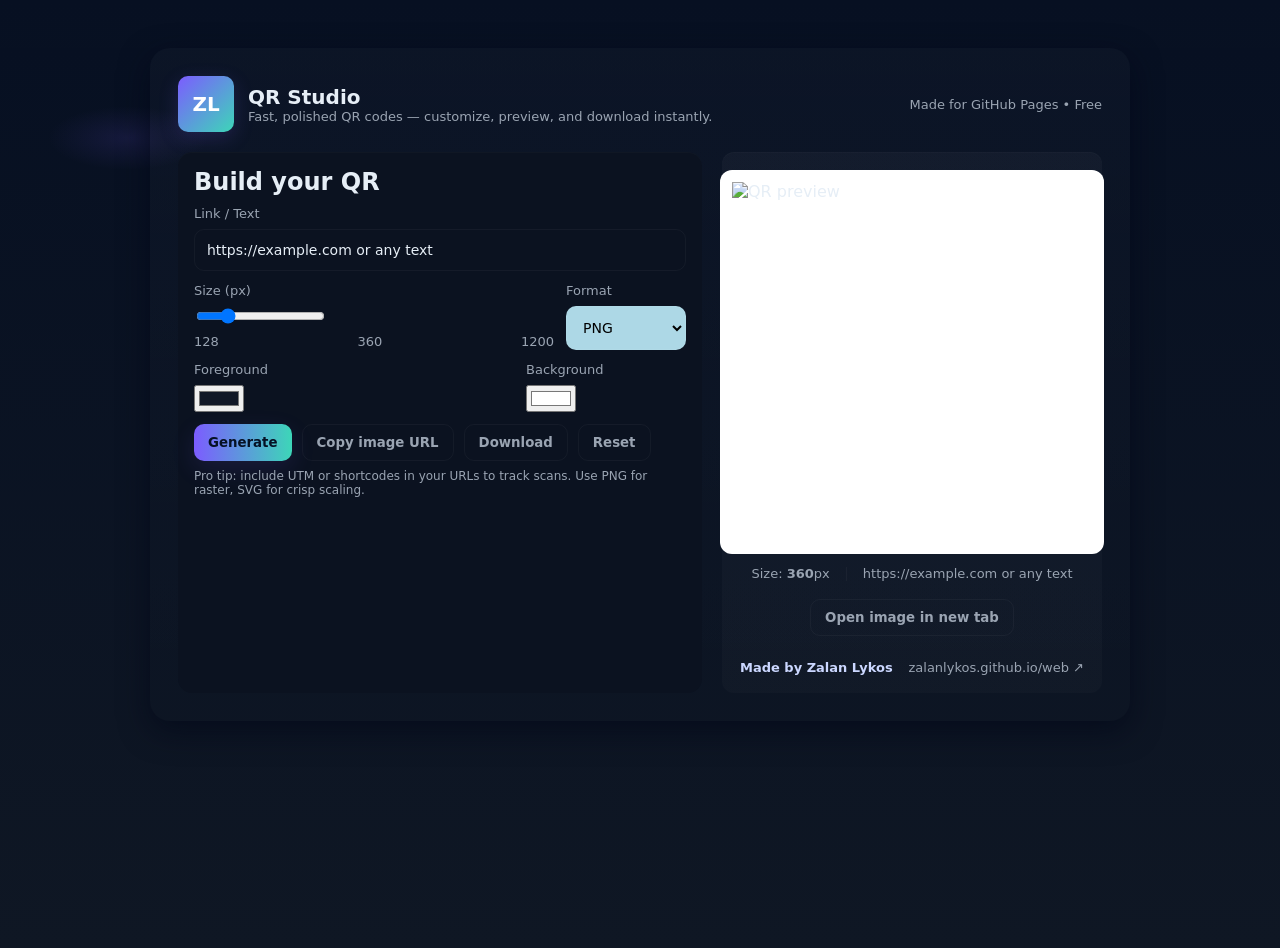
==== index.html @ c730109d "Update and rename qrcodegen.html to index.html" ====
<!doctype html>
<html lang="en">
<head>
  <meta charset="utf-8" />
  <meta name="viewport" content="width=device-width,initial-scale=1" />
  <title>QR Studio — Zalan Lykos</title>
	<meta name="viewport" content="width=device-width, initial-scale=1.0">

  <!-- Social sharing preview -->
  <meta property="og:title" content="Fancy QR Code Generator - Zalan Lykos">
  <meta property="og:description" content="A cool and modern QR code generator made by Zalan Lykos.">
  <meta property="og:type" content="website">
  <meta property="og:url" content="https://zalanlykos.github.io/web/">
  <meta name="description" content="Create beautiful, customizable QR codes — fast. Made by Zalan Lykos." />
  <style>
    :root{
      --bg:#0f1724; --card:#0b1220; --muted:#9aa4b2; --accent:#7c5cff;
      --glass: rgba(255,255,255,0.03);
      --radius:16px;
      --glass-2: rgba(255,255,255,0.02);
    }
    *{box-sizing:border-box;font-family:Inter,ui-sans-serif,system-ui,Segoe UI,Roboto,'Helvetica Neue',Arial;}
    html,body{height:100%;margin:0;background:
      radial-gradient(1000px 400px at 10% 10%, rgba(124,92,255,0.12), transparent 8%),
      linear-gradient(180deg,#071022 0%, var(--bg) 100%); color:#e6eef6;}
    .wrap{max-width:980px;margin:48px auto;padding:28px;border-radius:20px;background:linear-gradient(180deg, rgba(255,255,255,0.02), transparent);box-shadow:0 10px 30px rgba(2,6,23,0.6);}
    .header{display:flex;gap:16px;align-items:center;justify-content:space-between;margin-bottom:20px}
    .brand{display:flex;gap:14px;align-items:center}
    .logo{
      width:56px;height:56px;border-radius:10px;
      background:linear-gradient(135deg,var(--accent),#3dd6b8);
      display:flex;align-items:center;justify-content:center;font-weight:700;color:#fff;font-size:20px;box-shadow:0 6px 20px rgba(124,92,255,0.18);
    }
    h1{font-size:20px;margin:0}
    p.lead{margin:0;color:var(--muted);font-size:13px}
    .grid{display:grid;grid-template-columns:1fr 380px;gap:20px;margin-top:14px}
    .card{background:var(--card);border-radius:14px;padding:16px;box-shadow:inset 0 1px 0 rgba(255,255,255,0.02)}
    label{font-size:13px;color:var(--muted);display:block;margin-bottom:8px}
    input[type="text"], select, textarea {width:100%;padding:12px;border-radius:10px;border:1px solid rgba(255,255,255,0.04);background:transparent;color:inherit;font-size:14px}
    .row{display:flex;gap:12px;align-items:center}
    .small{font-size:13px;color:var(--muted)}
    .controls{display:flex;gap:10px;margin-top:12px;flex-wrap:wrap}
    button{background:linear-gradient(90deg,var(--accent),#3dd6b8);border:none;color:#051125;padding:10px 14px;border-radius:10px;font-weight:600;cursor:pointer;box-shadow:0 8px 24px rgba(124,92,255,0.12)}
    button.ghost{background:transparent;border:1px solid rgba(255,255,255,0.04);color:var(--muted);box-shadow:none}
    .preview{display:flex;flex-direction:column;align-items:center;gap:12px;padding:18px;border-radius:12px;background:linear-gradient(180deg,var(--glass),var(--glass-2));min-height:360px;justify-content:center}
    .qrwrap{background:#fff;padding:12px;border-radius:12px}
    .meta{display:flex;gap:8px;align-items:center;justify-content:center;color:var(--muted);font-size:13px}
    footer{margin-top:18px;display:flex;align-items:center;justify-content:space-between;color:var(--muted);font-size:13px}
    .stamp{font-weight:600;font-size:13px;color:#cbd7ff}
    a.smalllink{color:var(--muted);text-decoration:none;font-size:13px}
    .hint{font-size:12px;color:var(--muted);margin-top:8px}
    /* responsive */
    @media (max-width:900px){.grid{grid-template-columns:1fr;}.preview{min-height:260px}}
  </style>
</head>
<body>
  <main class="wrap" role="main">
    <div class="header">
      <div class="brand">
        <div class="logo">ZL</div>
        <div>
          <h1>QR Studio</h1>
          <p class="lead">Fast, polished QR codes — customize, preview, and download instantly.</p>
        </div>
      </div>
      <div style="text-align:right">
        <div class="small">Made for GitHub Pages • Free</div>
        
      </div>
    </div>

    <div class="grid">
      <section class="card" aria-labelledby="build-title">
        <h2 id="build-title" style="margin:0 0 10px 0">Build your QR</h2>

        <label for="data">Link / Text</label>
        <input id="data" type="text" placeholder="https://example.com or any text" value="https://example.com or any text" />

        <div style="display:flex;gap:12px;margin-top:12px">
          <div style="flex:1">
            <label for="size">Size (px)</label>
            <input id="size" type="range" min="128" max="1200" value="360" oninput="sizeOut.textContent=this.value" />
            <div class="row" style="justify-content:space-between;margin-top:6px">
              <div class="small">128</div>
              <div class="small">360</div>
              <div class="small">1200</div>
            </div>
          </div>
          <div style="width:120px">
            <label for="format">Format</label>
            <select id="format" style="color:black; background-color:lightblue;">
              <option value="png">PNG</option>
              <option value="svg">SVG</option>
            </select>
          </div>
        </div>

        <div style="display:flex;gap:12px;margin-top:12px;align-items:center">
          <div style="flex:1">
            <label for="fg">Foreground</label>
            <input id="fg" type="color" value="#111827" />
          </div>
          <div style="width:160px">
            <label for="bg">Background</label>
            <input id="bg" type="color" value="#ffffff" />
          </div>
        </div>

        <div class="controls">
          <button id="gen">Generate</button>
          <button class="ghost" id="copyLink">Copy image URL</button>
          <button class="ghost" id="download">Download</button>
          <button class="ghost" id="reset">Reset</button>
        </div>

        <div class="hint">Pro tip: include UTM or shortcodes in your URLs to track scans. Use PNG for raster, SVG for crisp scaling.</div>
      </section>

      <aside class="card preview" aria-live="polite" aria-atomic="true">
        <div class="qrwrap" id="previewArea" style="display:inline-block">
          <img id="qrImg" alt="QR preview" width="360" height="360" style="display:block" />
        </div>

        <div class="meta">
          <div>Size: <strong id="sizeOut">360</strong>px</div>
          <div style="width:1px;height:14px;background:rgba(255,255,255,0.04);margin:0 8px"></div>
          <div id="dataPreview" class="small" style="max-width:320px;overflow:hidden;text-overflow:ellipsis;white-space:nowrap"></div>
        </div>

        <div style="margin-top:6px">
          <button id="openNew" class="ghost">Open image in new tab</button>
        </div>

        <footer style="width:100%;margin-top:12px">
          <div class="stamp">Made by Zalan Lykos</div>
          <a class="smalllink" href="https://zalanlykos.github.io/web" target="_blank" rel="noopener">zalanlykos.github.io/web ↗</a>
        </footer>
      </aside>
    </div>
  </main>

  <script>
    // Elements
    const dataIn = document.getElementById('data');
    const sizeIn = document.getElementById('size');
    const fg = document.getElementById('fg');
    const bg = document.getElementById('bg');
    const genBtn = document.getElementById('gen');
    const qrImg = document.getElementById('qrImg');
    const sizeOut = document.getElementById('sizeOut');
    const dataPreview = document.getElementById('dataPreview');
    const format = document.getElementById('format');
    const copyLink = document.getElementById('copyLink');
    const downloadBtn = document.getElementById('download');
    const openNew = document.getElementById('openNew');
    const resetBtn = document.getElementById('reset');

    // helpers
    function encodeParam(s){ return encodeURIComponent(s); }

    function makeApiUrl(text,size,foreground,background,fmt){
      // Using goqr / qrserver public API; returns PNG or SVG depending on 'format'
      // Note: for SVG we request format=svg and for PNG we request size parameter.
      if(fmt === 'svg'){
        // qrserver supports format=svg
        return `https://api.qrserver.com/v1/create-qr-code/?data=${encodeParam(text)}&size=${size}x${size}&color=${foreground.replace('#','')}&bgcolor=${background.replace('#','')}&format=svg`;
      } else {
        return `https://api.qrserver.com/v1/create-qr-code/?data=${encodeParam(text)}&size=${size}x${size}&color=${foreground.replace('#','')}&bgcolor=${background.replace('#','')}&format=png`;
      }
    }

    function updatePreview(url){
      qrImg.src = url;
      qrImg.width = Number(sizeIn.value);
      qrImg.height = Number(sizeIn.value);
      dataPreview.textContent = dataIn.value || '(empty)';
      sizeOut.textContent = sizeIn.value;
    }

    // Generate default on load
    function generate(){
      const text = dataIn.value.trim();
      if(!text){
        alert('Enter a link or text to encode.');
        return;
      }
      const s = sizeIn.value;
      const fgcol = fg.value;
      const bgcol = bg.value;
      const fmt = format.value;
      const url = makeApiUrl(text,s,fgcol,bgcol,fmt);
      updatePreview(url);
      // remember last url on element dataset
      qrImg.dataset.url = url;
      qrImg.dataset.text = text;
    }

    genBtn.addEventListener('click', generate);

    // copy image URL
    copyLink.addEventListener('click', async ()=>{
      const url = qrImg.dataset.url;
      if(!url){ alert('Generate a QR first.'); return; }
      try{
        await navigator.clipboard.writeText(url);
        copyLink.textContent = 'Copied!';
        setTimeout(()=>copyLink.textContent='Copy image URL',1200);
      }catch(e){
        alert('Copy failed. Open image and copy manually.');
      }
    });

    // download
    downloadBtn.addEventListener('click', async ()=>{
      const url = qrImg.dataset.url;
      if(!url){ alert('Generate a QR first.'); return; }
      // fetch the image and save with anchor download
      try{
        const res = await fetch(url);
        if(!res.ok) throw new Error('fetch failed');
        const blob = await res.blob();
        const a = document.createElement('a');
        const ext = format.value === 'svg' ? 'svg' : 'png';
        a.href = URL.createObjectURL(blob);
        const safeName = (qrImg.dataset.text || 'qr').replace(/[^a-z0-9_\-\.]/ig,'_').slice(0,40);
        a.download = `${safeName}.${ext}`;
        document.body.appendChild(a);
        a.click();
        a.remove();
      }catch(err){
        // fallback: open in new tab for manual save
        window.open(url, '_blank');
      }
    });

    // open in new tab
    openNew.addEventListener('click', ()=>{
      const url = qrImg.dataset.url;
      if(!url){ alert('Generate a QR first.'); return; }
      window.open(url, '_blank');
    });

    // reset
    resetBtn.addEventListener('click', ()=>{
      dataIn.value = 'https://zalanlykos.github.io/web';
      sizeIn.value = 360;
      fg.value = '#111827';
      bg.value = '#ffffff';
      format.value = 'png';
      generate();
    });

    // live small updates
    sizeIn.addEventListener('input', ()=>{
      sizeOut.textContent = sizeIn.value;
    });

    // keyboard: enter to generate
    dataIn.addEventListener('keydown', (e)=>{ if(e.key === 'Enter'){ generate(); } });

    // first render
    window.addEventListener('load', ()=>{ generate(); });

  </script>
</body>
</html>
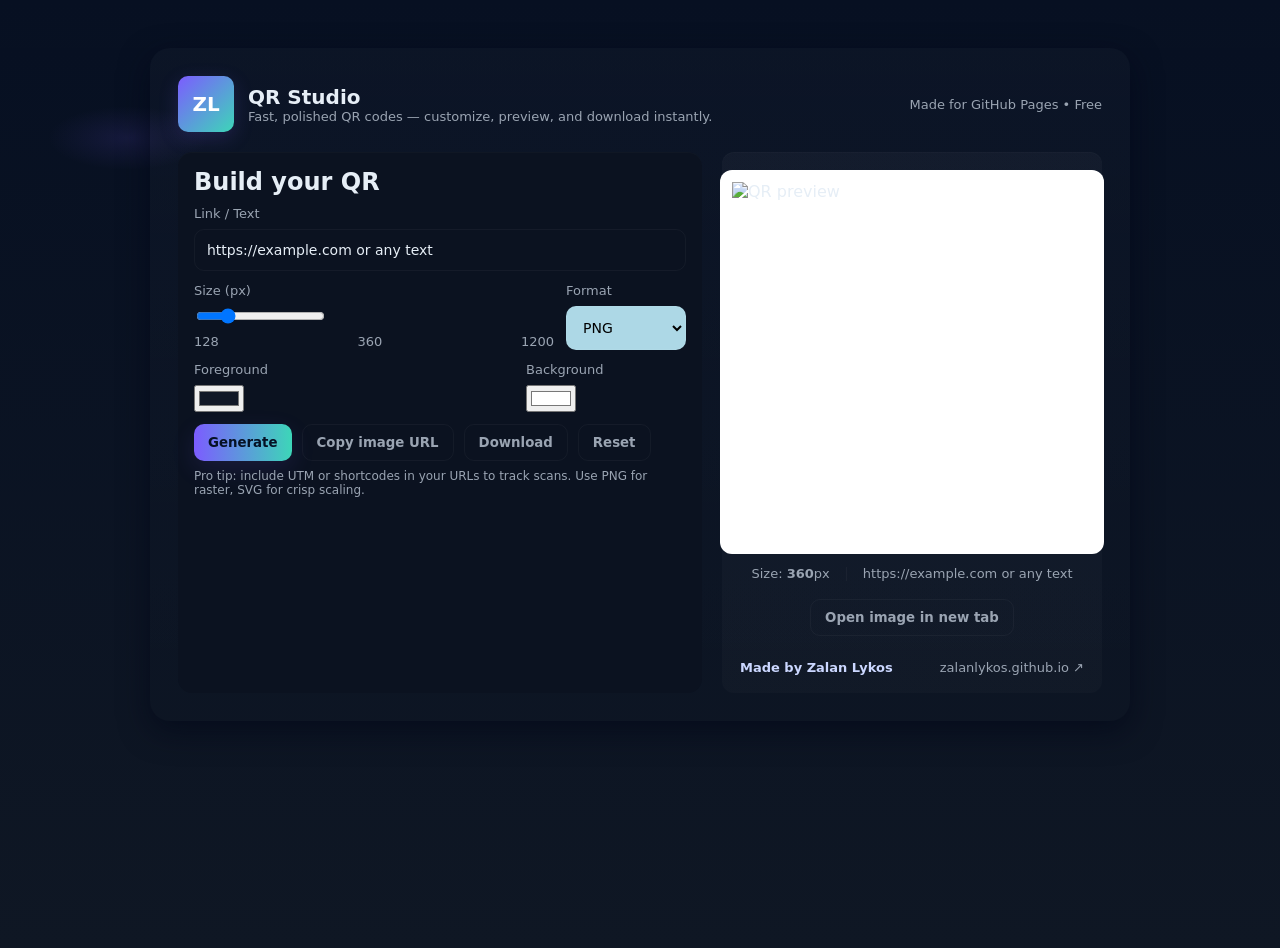
==== commit 8bbd7d41: "Update index.html" ====
--- a/index.html
+++ b/index.html
@@ -4,54 +4,16 @@
   <meta charset="utf-8" />
   <meta name="viewport" content="width=device-width,initial-scale=1" />
   <title>QR Studio — Zalan Lykos</title>
-	<meta name="viewport" content="width=device-width, initial-scale=1.0">
+  <meta name="viewport" content="width=device-width, initial-scale=1.0">
 
   <!-- Social sharing preview -->
   <meta property="og:title" content="Fancy QR Code Generator - Zalan Lykos">
   <meta property="og:description" content="A cool and modern QR code generator made by Zalan Lykos.">
   <meta property="og:type" content="website">
-  <meta property="og:url" content="https://zalanlykos.github.io/web/">
+  <meta property="og:url" content="https://zalanlykos.github.io">
   <meta name="description" content="Create beautiful, customizable QR codes — fast. Made by Zalan Lykos." />
-  <style>
-    :root{
-      --bg:#0f1724; --card:#0b1220; --muted:#9aa4b2; --accent:#7c5cff;
-      --glass: rgba(255,255,255,0.03);
-      --radius:16px;
-      --glass-2: rgba(255,255,255,0.02);
-    }
-    *{box-sizing:border-box;font-family:Inter,ui-sans-serif,system-ui,Segoe UI,Roboto,'Helvetica Neue',Arial;}
-    html,body{height:100%;margin:0;background:
-      radial-gradient(1000px 400px at 10% 10%, rgba(124,92,255,0.12), transparent 8%),
-      linear-gradient(180deg,#071022 0%, var(--bg) 100%); color:#e6eef6;}
-    .wrap{max-width:980px;margin:48px auto;padding:28px;border-radius:20px;background:linear-gradient(180deg, rgba(255,255,255,0.02), transparent);box-shadow:0 10px 30px rgba(2,6,23,0.6);}
-    .header{display:flex;gap:16px;align-items:center;justify-content:space-between;margin-bottom:20px}
-    .brand{display:flex;gap:14px;align-items:center}
-    .logo{
-      width:56px;height:56px;border-radius:10px;
-      background:linear-gradient(135deg,var(--accent),#3dd6b8);
-      display:flex;align-items:center;justify-content:center;font-weight:700;color:#fff;font-size:20px;box-shadow:0 6px 20px rgba(124,92,255,0.18);
-    }
-    h1{font-size:20px;margin:0}
-    p.lead{margin:0;color:var(--muted);font-size:13px}
-    .grid{display:grid;grid-template-columns:1fr 380px;gap:20px;margin-top:14px}
-    .card{background:var(--card);border-radius:14px;padding:16px;box-shadow:inset 0 1px 0 rgba(255,255,255,0.02)}
-    label{font-size:13px;color:var(--muted);display:block;margin-bottom:8px}
-    input[type="text"], select, textarea {width:100%;padding:12px;border-radius:10px;border:1px solid rgba(255,255,255,0.04);background:transparent;color:inherit;font-size:14px}
-    .row{display:flex;gap:12px;align-items:center}
-    .small{font-size:13px;color:var(--muted)}
-    .controls{display:flex;gap:10px;margin-top:12px;flex-wrap:wrap}
-    button{background:linear-gradient(90deg,var(--accent),#3dd6b8);border:none;color:#051125;padding:10px 14px;border-radius:10px;font-weight:600;cursor:pointer;box-shadow:0 8px 24px rgba(124,92,255,0.12)}
-    button.ghost{background:transparent;border:1px solid rgba(255,255,255,0.04);color:var(--muted);box-shadow:none}
-    .preview{display:flex;flex-direction:column;align-items:center;gap:12px;padding:18px;border-radius:12px;background:linear-gradient(180deg,var(--glass),var(--glass-2));min-height:360px;justify-content:center}
-    .qrwrap{background:#fff;padding:12px;border-radius:12px}
-    .meta{display:flex;gap:8px;align-items:center;justify-content:center;color:var(--muted);font-size:13px}
-    footer{margin-top:18px;display:flex;align-items:center;justify-content:space-between;color:var(--muted);font-size:13px}
-    .stamp{font-weight:600;font-size:13px;color:#cbd7ff}
-    a.smalllink{color:var(--muted);text-decoration:none;font-size:13px}
-    .hint{font-size:12px;color:var(--muted);margin-top:8px}
-    /* responsive */
-    @media (max-width:900px){.grid{grid-template-columns:1fr;}.preview{min-height:260px}}
-  </style>
+
+  <link rel="stylesheet" href="style.css">
 </head>
 <body>
   <main class="wrap" role="main">
@@ -65,7 +27,6 @@
       </div>
       <div style="text-align:right">
         <div class="small">Made for GitHub Pages • Free</div>
-        
       </div>
     </div>
 
@@ -133,134 +94,14 @@
 
         <footer style="width:100%;margin-top:12px">
           <div class="stamp">Made by Zalan Lykos</div>
-          <a class="smalllink" href="https://zalanlykos.github.io/web" target="_blank" rel="noopener">zalanlykos.github.io/web ↗</a>
+          <a class="smalllink" href="https://zalanlykos.github.io" target="_blank" rel="noopener">zalanlykos.github.io ↗</a>
         </footer>
       </aside>
     </div>
   </main>
 
-  <script>
-    // Elements
-    const dataIn = document.getElementById('data');
-    const sizeIn = document.getElementById('size');
-    const fg = document.getElementById('fg');
-    const bg = document.getElementById('bg');
-    const genBtn = document.getElementById('gen');
-    const qrImg = document.getElementById('qrImg');
-    const sizeOut = document.getElementById('sizeOut');
-    const dataPreview = document.getElementById('dataPreview');
-    const format = document.getElementById('format');
-    const copyLink = document.getElementById('copyLink');
-    const downloadBtn = document.getElementById('download');
-    const openNew = document.getElementById('openNew');
-    const resetBtn = document.getElementById('reset');
-
-    // helpers
-    function encodeParam(s){ return encodeURIComponent(s); }
-
-    function makeApiUrl(text,size,foreground,background,fmt){
-      // Using goqr / qrserver public API; returns PNG or SVG depending on 'format'
-      // Note: for SVG we request format=svg and for PNG we request size parameter.
-      if(fmt === 'svg'){
-        // qrserver supports format=svg
-        return `https://api.qrserver.com/v1/create-qr-code/?data=${encodeParam(text)}&size=${size}x${size}&color=${foreground.replace('#','')}&bgcolor=${background.replace('#','')}&format=svg`;
-      } else {
-        return `https://api.qrserver.com/v1/create-qr-code/?data=${encodeParam(text)}&size=${size}x${size}&color=${foreground.replace('#','')}&bgcolor=${background.replace('#','')}&format=png`;
-      }
-    }
-
-    function updatePreview(url){
-      qrImg.src = url;
-      qrImg.width = Number(sizeIn.value);
-      qrImg.height = Number(sizeIn.value);
-      dataPreview.textContent = dataIn.value || '(empty)';
-      sizeOut.textContent = sizeIn.value;
-    }
-
-    // Generate default on load
-    function generate(){
-      const text = dataIn.value.trim();
-      if(!text){
-        alert('Enter a link or text to encode.');
-        return;
-      }
-      const s = sizeIn.value;
-      const fgcol = fg.value;
-      const bgcol = bg.value;
-      const fmt = format.value;
-      const url = makeApiUrl(text,s,fgcol,bgcol,fmt);
-      updatePreview(url);
-      // remember last url on element dataset
-      qrImg.dataset.url = url;
-      qrImg.dataset.text = text;
-    }
-
-    genBtn.addEventListener('click', generate);
-
-    // copy image URL
-    copyLink.addEventListener('click', async ()=>{
-      const url = qrImg.dataset.url;
-      if(!url){ alert('Generate a QR first.'); return; }
-      try{
-        await navigator.clipboard.writeText(url);
-        copyLink.textContent = 'Copied!';
-        setTimeout(()=>copyLink.textContent='Copy image URL',1200);
-      }catch(e){
-        alert('Copy failed. Open image and copy manually.');
-      }
-    });
-
-    // download
-    downloadBtn.addEventListener('click', async ()=>{
-      const url = qrImg.dataset.url;
-      if(!url){ alert('Generate a QR first.'); return; }
-      // fetch the image and save with anchor download
-      try{
-        const res = await fetch(url);
-        if(!res.ok) throw new Error('fetch failed');
-        const blob = await res.blob();
-        const a = document.createElement('a');
-        const ext = format.value === 'svg' ? 'svg' : 'png';
-        a.href = URL.createObjectURL(blob);
-        const safeName = (qrImg.dataset.text || 'qr').replace(/[^a-z0-9_\-\.]/ig,'_').slice(0,40);
-        a.download = `${safeName}.${ext}`;
-        document.body.appendChild(a);
-        a.click();
-        a.remove();
-      }catch(err){
-        // fallback: open in new tab for manual save
-        window.open(url, '_blank');
-      }
-    });
-
-    // open in new tab
-    openNew.addEventListener('click', ()=>{
-      const url = qrImg.dataset.url;
-      if(!url){ alert('Generate a QR first.'); return; }
-      window.open(url, '_blank');
-    });
-
-    // reset
-    resetBtn.addEventListener('click', ()=>{
-      dataIn.value = 'https://zalanlykos.github.io/web';
-      sizeIn.value = 360;
-      fg.value = '#111827';
-      bg.value = '#ffffff';
-      format.value = 'png';
-      generate();
-    });
-
-    // live small updates
-    sizeIn.addEventListener('input', ()=>{
-      sizeOut.textContent = sizeIn.value;
-    });
-
-    // keyboard: enter to generate
-    dataIn.addEventListener('keydown', (e)=>{ if(e.key === 'Enter'){ generate(); } });
-
-    // first render
-    window.addEventListener('load', ()=>{ generate(); });
-
-  </script>
+  <script src="script.js"></script>
 </body>
 </html>
+
+
--- a/style.css
+++ b/style.css
@@ -0,0 +1,38 @@
+:root{
+  --bg:#0f1724; --card:#0b1220; --muted:#9aa4b2; --accent:#7c5cff;
+  --glass: rgba(255,255,255,0.03);
+  --radius:16px;
+  --glass-2: rgba(255,255,255,0.02);
+}
+*{box-sizing:border-box;font-family:Inter,ui-sans-serif,system-ui,Segoe UI,Roboto,'Helvetica Neue',Arial;}
+html,body{height:100%;margin:0;background:
+  radial-gradient(1000px 400px at 10% 10%, rgba(124,92,255,0.12), transparent 8%),
+  linear-gradient(180deg,#071022 0%, var(--bg) 100%); color:#e6eef6;}
+.wrap{max-width:980px;margin:48px auto;padding:28px;border-radius:20px;background:linear-gradient(180deg, rgba(255,255,255,0.02), transparent);box-shadow:0 10px 30px rgba(2,6,23,0.6);}
+.header{display:flex;gap:16px;align-items:center;justify-content:space-between;margin-bottom:20px}
+.brand{display:flex;gap:14px;align-items:center}
+.logo{
+  width:56px;height:56px;border-radius:10px;
+  background:linear-gradient(135deg,var(--accent),#3dd6b8);
+  display:flex;align-items:center;justify-content:center;font-weight:700;color:#fff;font-size:20px;box-shadow:0 6px 20px rgba(124,92,255,0.18);
+}
+h1{font-size:20px;margin:0}
+p.lead{margin:0;color:var(--muted);font-size:13px}
+.grid{display:grid;grid-template-columns:1fr 380px;gap:20px;margin-top:14px}
+.card{background:var(--card);border-radius:14px;padding:16px;box-shadow:inset 0 1px 0 rgba(255,255,255,0.02)}
+label{font-size:13px;color:var(--muted);display:block;margin-bottom:8px}
+input[type="text"], select, textarea {width:100%;padding:12px;border-radius:10px;border:1px solid rgba(255,255,255,0.04);background:transparent;color:inherit;font-size:14px}
+.row{display:flex;gap:12px;align-items:center}
+.small{font-size:13px;color:var(--muted)}
+.controls{display:flex;gap:10px;margin-top:12px;flex-wrap:wrap}
+button{background:linear-gradient(90deg,var(--accent),#3dd6b8);border:none;color:#051125;padding:10px 14px;border-radius:10px;font-weight:600;cursor:pointer;box-shadow:0 8px 24px rgba(124,92,255,0.12)}
+button.ghost{background:transparent;border:1px solid rgba(255,255,255,0.04);color:var(--muted);box-shadow:none}
+.preview{display:flex;flex-direction:column;align-items:center;gap:12px;padding:18px;border-radius:12px;background:linear-gradient(180deg,var(--glass),var(--glass-2));min-height:360px;justify-content:center}
+.qrwrap{background:#fff;padding:12px;border-radius:12px}
+.meta{display:flex;gap:8px;align-items:center;justify-content:center;color:var(--muted);font-size:13px}
+footer{margin-top:18px;display:flex;align-items:center;justify-content:space-between;color:var(--muted);font-size:13px}
+.stamp{font-weight:600;font-size:13px;color:#cbd7ff}
+a.smalllink{color:var(--muted);text-decoration:none;font-size:13px}
+.hint{font-size:12px;color:var(--muted);margin-top:8px}
+/* responsive */
+@media (max-width:900px){.grid{grid-template-columns:1fr;}.preview{min-height:260px}}
